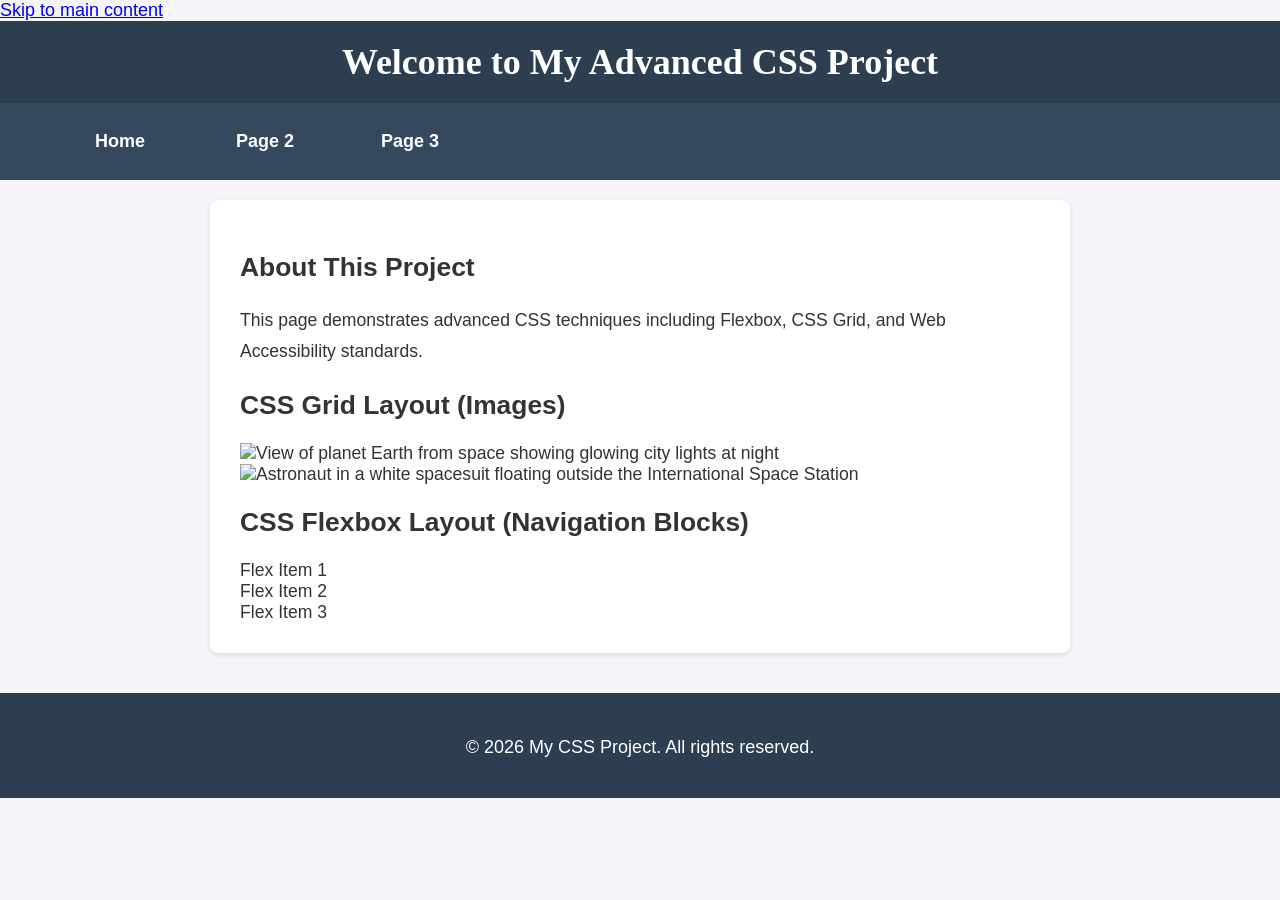
==== index.html @ 4c7d56c3 "Update index.html" ====
<!DOCTYPE html>
<html lang="en">
<head>
    <meta charset="UTF-8">
    <meta name="viewport" content="width=device-width, initial-scale=1.0">
    <title>Advanced CSS Project</title>
    <!-- Liên kết với file CSS -->
    <link rel="stylesheet" href="style.css">
</head>
<body>

    <!-- Yêu cầu 2: Thêm liên kết "Chuyển đến Nội dung chính" (Skip to main content) -->
    <a href="#main-content" class="skip-link">Skip to main content</a>

    <header>
        <h1>Welcome to My Advanced CSS Project</h1>
        
        <!-- Yêu cầu 4: Thẻ nav sẽ được style thành inline-block rộng 80% trong CSS -->
        <nav>
            <ul>
                <li><a href="#">Home</a></li>
                <li><a href="#">Page 2</a></li>
                <li><a href="#">Page 3</a></li>
            </ul>
        </nav>
    </header>

    <!-- Yêu cầu 2: Thêm id="main-content" vào thẻ main -->
    <main id="main-content">
        <h2>About This Project</h2>
        <p>This page demonstrates advanced CSS techniques including Flexbox, CSS Grid, and Web Accessibility standards.</p>

        <!-- Yêu cầu 6 & 7 & 8: Lớp lưới (Grid) -->
        <h2>CSS Grid Layout (Images)</h2>
        <div class="grid">
            <img src="https://images.unsplash.com/photo-1451187580459-43490279c0fa?w=400" alt="View of planet Earth from space showing glowing city lights at night">
            <img src="https://images.unsplash.com/photo-1614728263952-84ea256f9679?w=400" alt="Astronaut in a white spacesuit floating outside the International Space Station">
        </div>

        <!-- Yêu cầu 9: Lớp Flexbox -->
        <h2>CSS Flexbox Layout (Navigation Blocks)</h2>
        <div class="flex">
            <div class="flex-item">Flex Item 1</div>
            <div class="flex-item">Flex Item 2</div>
            <div class="flex-item">Flex Item 3</div>
        </div>
    </main>

    <footer>
        <p>&copy; 2026 My CSS Project. All rights reserved.</p>
    </footer>

</body>
</html>
---- style.css ----
/* Bước 3: Tạo kiểu cho thẻ body */
body {
    font-family: 'Segoe UI', Tahoma, Geneva, Verdana, sans-serif;
    font-size: 18px;
    background-color: #f4f4f9;
    color: #333333;
    margin: 0;
    padding: 0;
}

/* Bước 9: Tạo kiểu cho thẻ h1 */
h1 {
    text-align: center;
    font-family: 'Georgia', serif;
    color: #ffffff;
    padding: 20px 0;
    margin: 0;
}

/* Bước 4: Tạo kiểu cho thẻ header */
header {
    background-color: #2c3e50;
}

/* Bước 5: Tạo kiểu cho thẻ nav */
nav {
    background-color: #34495e;
    padding: 10px;
}

/* Bước 8: Tạo kiểu cho thẻ li */
li {
    display: inline-block;
    width: 120px;
    text-align: center;
    margin: 0 10px;
}

/* Định dạng link trong nav */
nav a {
    color: #ffffff;
    text-decoration: none;
    font-weight: bold;
}

nav a:hover {
    text-decoration: underline;
}

/* Bước 6: Tạo kiểu cho thẻ main */
main {
    background-color: #ffffff;
    font-size: 1.1rem;
    padding: 30px;
    max-width: 800px;
    margin: 20px auto;
    border-radius: 8px;
    box-shadow: 0 2px 5px rgba(0,0,0,0.1);
}

/* Bước 10: Tạo kiểu cho thẻ p */
p {
    line-height: 1.8;
    margin-bottom: 15px;
}

/* Bước 7: Tạo kiểu cho thẻ footer */
footer {
    background-color: #2c3e50;
    color: #ffffff;
    text-align: center;
    padding: 20px;
    margin-top: 40px;
}
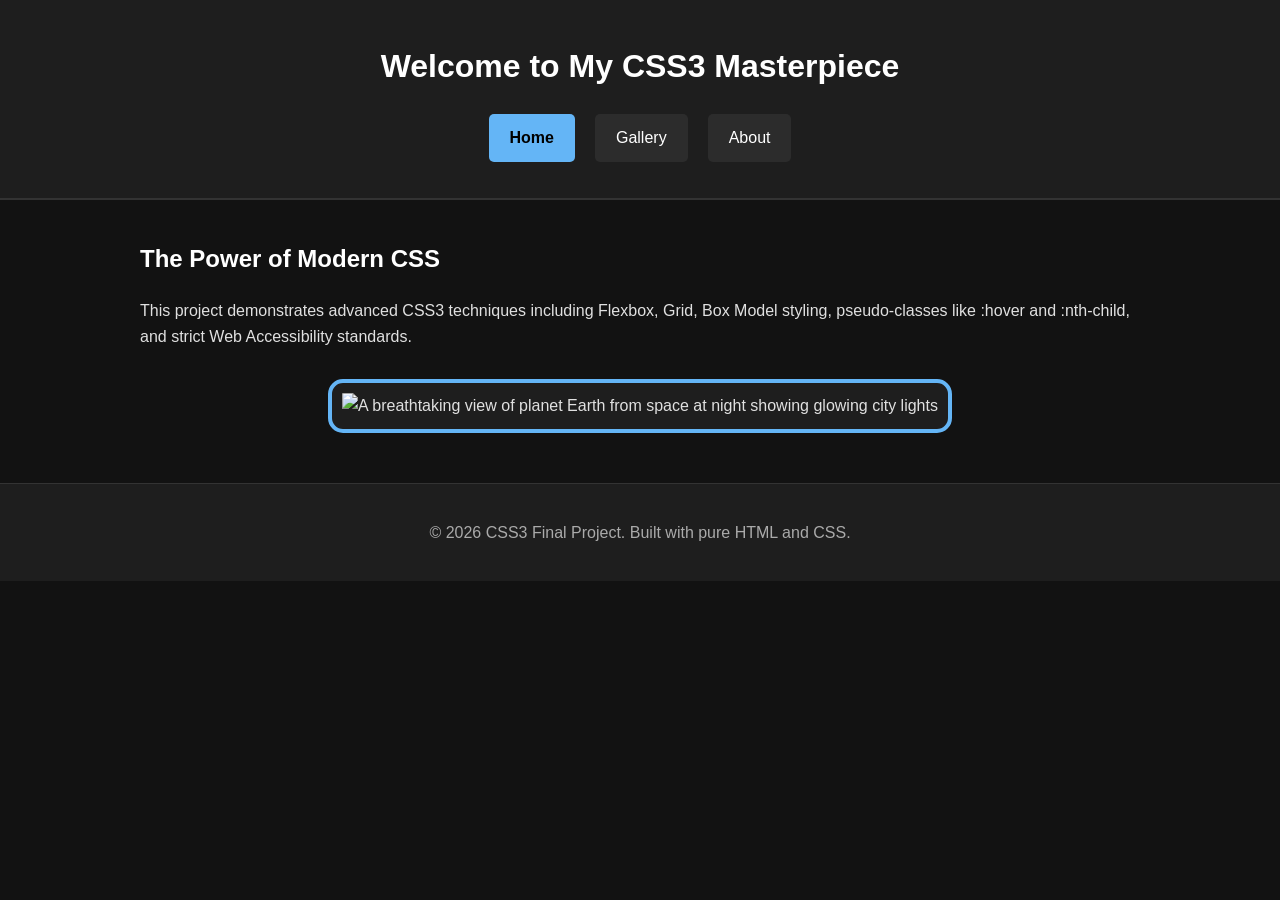
==== commit 48fcdc6d: "Update index.html" ====
--- a/index.html
+++ b/index.html
@@ -3,52 +3,37 @@
 <head>
     <meta charset="UTF-8">
     <meta name="viewport" content="width=device-width, initial-scale=1.0">
-    <title>Advanced CSS Project</title>
-    <!-- Liên kết với file CSS -->
+    <title>Home - CSS3 Final Project</title>
     <link rel="stylesheet" href="style.css">
 </head>
 <body>
-
-    <!-- Yêu cầu 2: Thêm liên kết "Chuyển đến Nội dung chính" (Skip to main content) -->
+    <!-- Yêu cầu 1 & 3: Skip link chỉ hiện khi focus -->
     <a href="#main-content" class="skip-link">Skip to main content</a>
 
     <header>
-        <h1>Welcome to My Advanced CSS Project</h1>
-        
-        <!-- Yêu cầu 4: Thẻ nav sẽ được style thành inline-block rộng 80% trong CSS -->
+        <h1>Welcome to My CSS3 Masterpiece</h1>
+        <!-- Yêu cầu 4 & 7: Navigation sử dụng Flexbox và có hover -->
         <nav>
-            <ul>
-                <li><a href="#">Home</a></li>
-                <li><a href="#">Page 2</a></li>
-                <li><a href="#">Page 3</a></li>
+            <ul class="flex-nav">
+                <li><a href="index.html" class="active">Home</a></li>
+                <li><a href="gallery.html">Gallery</a></li>
+                <li><a href="about.html">About</a></li>
             </ul>
         </nav>
     </header>
 
-    <!-- Yêu cầu 2: Thêm id="main-content" vào thẻ main -->
     <main id="main-content">
-        <h2>About This Project</h2>
-        <p>This page demonstrates advanced CSS techniques including Flexbox, CSS Grid, and Web Accessibility standards.</p>
-
-        <!-- Yêu cầu 6 & 7 & 8: Lớp lưới (Grid) -->
-        <h2>CSS Grid Layout (Images)</h2>
-        <div class="grid">
-            <img src="https://images.unsplash.com/photo-1451187580459-43490279c0fa?w=400" alt="View of planet Earth from space showing glowing city lights at night">
-            <img src="https://images.unsplash.com/photo-1614728263952-84ea256f9679?w=400" alt="Astronaut in a white spacesuit floating outside the International Space Station">
-        </div>
-
-        <!-- Yêu cầu 9: Lớp Flexbox -->
-        <h2>CSS Flexbox Layout (Navigation Blocks)</h2>
-        <div class="flex">
-            <div class="flex-item">Flex Item 1</div>
-            <div class="flex-item">Flex Item 2</div>
-            <div class="flex-item">Flex Item 3</div>
+        <h2>The Power of Modern CSS</h2>
+        <p>This project demonstrates advanced CSS3 techniques including Flexbox, Grid, Box Model styling, pseudo-classes like :hover and :nth-child, and strict Web Accessibility standards.</p>
+        
+        <!-- Yêu cầu 1: Ít nhất 1 hình ảnh ở trang này -->
+        <div class="hero-image-container">
+            <img src="https://images.unsplash.com/photo-1451187580459-43490279c0fa?w=800" alt="A breathtaking view of planet Earth from space at night showing glowing city lights">
         </div>
     </main>
 
     <footer>
-        <p>&copy; 2026 My CSS Project. All rights reserved.</p>
+        <p>&copy; 2026 CSS3 Final Project. Built with pure HTML and CSS.</p>
     </footer>
-
 </body>
 </html>
--- a/style.css
+++ b/style.css
@@ -1,74 +1,177 @@
-/* Bước 3: Tạo kiểu cho thẻ body */
+/* --- CẤU TRÚC CHUNG & MÀU SẮC AN TOÀN (WAVE PASS) --- */
 body {
     font-family: 'Segoe UI', Tahoma, Geneva, Verdana, sans-serif;
-    font-size: 18px;
-    background-color: #f4f4f9;
-    color: #333333;
+    background-color: #121212; /* Nền tối */
+    color: #e0e0e0; /* Chữ sáng - Tương phản cực tốt */
     margin: 0;
+    padding: 0;
+    line-height: 1.6;
+}
+
+h1, h2, h3 {
+    color: #ffffff;
+}
+
+a {
+    color: #64b5f6; /* Xanh dương sáng nổi bật trên nền tối */
+    text-decoration: none;
+}
+
+a:hover {
+    text-decoration: underline;
+}
+
+/* --- YÊU CẦU 3: SKIP LINK (POSITION & FOCUS) --- */
+.skip-link {
+    position: absolute; /* Định vị tuyệt đối */
+    top: -100px; /* Giấu lên khỏi màn hình */
+    left: 10px;
+    background-color: #ffffff;
+    color: #000000;
+    padding: 10px 15px;
+    z-index: 1000;
+    font-weight: bold;
+    border-radius: 0 0 5px 5px;
+    transition: top 0.3s ease-in-out;
+}
+
+/* Chỉ hiển thị khi được tập trung (bấm phím Tab) */
+.skip-link:focus {
+    top: 0; 
+    outline: 3px solid #64b5f6;
+}
+
+/* --- HEADER & YÊU CẦU 4, 7, 8: FLEXBOX NAVIGATION & HOVER --- */
+header {
+    background-color: #1e1e1e;
+    padding: 20px;
+    border-bottom: 2px solid #333;
+    text-align: center;
+}
+
+.flex-nav {
+    display: flex; /* Kích hoạt Flexbox */
+    justify-content: center; /* Căn giữa menu */
+    gap: 20px; /* Khoảng cách giữa các mục */
+    list-style: none;
+    padding: 0;
+    margin-top: 15px;
+}
+
+.flex-nav li a {
+    display: block;
+    padding: 10px 20px;
+    background-color: #2c2c2c;
+    color: #ffffff;
+    border-radius: 5px;
+    transition: all 0.3s ease; /* Hiệu ứng chuyển đổi mượt mà */
+    border: 1px solid transparent;
+}
+
+/* Yêu cầu 8: Hiệu ứng Hover thú vị */
+.flex-nav li a:hover {
+    background-color: #64b5f6;
+    color: #000000;
+    transform: translateY(-3px); /* Bay lên nhẹ khi di chuột */
+    box-shadow: 0 4px 8px rgba(0,0,0,0.3);
+}
+
+.flex-nav li a.active {
+    background-color: #64b5f6;
+    color: #000000;
+    font-weight: bold;
+}
+
+/* --- MAIN CONTENT --- */
+main {
+    max-width: 1000px;
+    margin: 40px auto;
+    padding: 0 20px;
+}
+
+/* --- YÊU CẦU 5: BOX MODEL CHO ẢNH (Viền, Đệm, Bán kính viền) --- */
+.hero-image-container {
+    text-align: center;
+    margin: 30px 0;
+}
+
+.hero-image-container img {
+    max-width: 100%;
+    height: auto;
+    border: 4px solid #64b5f6; /* Đường viền */
+    padding: 10px; /* Đệm */
+    border-radius: 15px; /* Bán kính viền bo tròn */
+    background-color: #1e1e1e;
+}
+
+/* --- YÊU CẦU 6 & 9: CSS GRID & NTH-CHILD --- */
+.grid-gallery {
+    display: grid;
+    grid-template-columns: repeat(auto-fit, minmax(250px, 1fr)); /* Grid tự động responsive */
+    gap: 25px;
+    margin-top: 30px;
+}
+
+.grid-item {
+    background-color: #1e1e1e;
+    border-radius: 10px;
+    overflow: hidden;
+    transition: transform 0.3s ease;
+}
+
+/* Yêu cầu 5: Box model cho ảnh trong grid */
+.grid-item img {
+    width: 100%;
+    height: 200px;
+    object-fit: cover;
+    display: block;
+    border-bottom: 5px solid #444; /* Viền dưới mặc định */
     padding: 0;
 }
 
-/* Bước 9: Tạo kiểu cho thẻ h1 */
-h1 {
-    text-align: center;
-    font-family: 'Georgia', serif;
-    color: #ffffff;
-    padding: 20px 0;
-    margin: 0;
+/* Yêu cầu 8: Hover cho ảnh trong grid */
+.grid-item:hover {
+    transform: scale(1.03); /* Phóng to nhẹ khi di chuột vào */
+    box-shadow: 0 10px 20px rgba(0,0,0,0.5);
 }
 
-/* Bước 4: Tạo kiểu cho thẻ header */
-header {
-    background-color: #2c3e50;
+/* Yêu cầu 9: Bộ chọn nth-child để đổi màu viền xen kẽ */
+.grid-item:nth-child(odd) img {
+    border-bottom-color: #ff7043; /* Màu cam cho ảnh thứ 1, 3, 5 */
 }
 
-/* Bước 5: Tạo kiểu cho thẻ nav */
-nav {
-    background-color: #34495e;
-    padding: 10px;
+.grid-item:nth-child(even) img {
+    border-bottom-color: #66bb6a; /* Màu xanh lá cho ảnh thứ 2, 4 */
 }
 
-/* Bước 8: Tạo kiểu cho thẻ li */
-li {
-    display: inline-block;
-    width: 120px;
-    text-align: center;
-    margin: 0 10px;
+/* --- YÊU CẦU 4 & 5: BOX MODEL CHO CONTAINERS (Trang About) --- */
+.info-box {
+    background-color: #1e1e1e;
+    padding: 25px; /* Đệm */
+    margin-bottom: 25px; /* Lề */
+    border: 1px solid #333; /* Viền */
+    border-left: 6px solid #64b5f6; /* Viền trái dày tạo điểm nhấn */
+    border-radius: 8px; /* Bo góc */
 }
 
-/* Định dạng link trong nav */
-nav a {
-    color: #ffffff;
-    text-decoration: none;
-    font-weight: bold;
+.highlight-box {
+    border-left-color: #ff7043;
 }
 
-nav a:hover {
-    text-decoration: underline;
+.highlight-box ul {
+    padding-left: 20px;
 }
 
-/* Bước 6: Tạo kiểu cho thẻ main */
-main {
-    background-color: #ffffff;
-    font-size: 1.1rem;
-    padding: 30px;
-    max-width: 800px;
-    margin: 20px auto;
-    border-radius: 8px;
-    box-shadow: 0 2px 5px rgba(0,0,0,0.1);
+.highlight-box li {
+    margin-bottom: 10px;
 }
 
-/* Bước 10: Tạo kiểu cho thẻ p */
-p {
-    line-height: 1.8;
-    margin-bottom: 15px;
-}
-
-/* Bước 7: Tạo kiểu cho thẻ footer */
+/* --- FOOTER --- */
 footer {
-    background-color: #2c3e50;
-    color: #ffffff;
     text-align: center;
     padding: 20px;
-    margin-top: 40px;
+    background-color: #1e1e1e;
+    margin-top: 50px;
+    border-top: 1px solid #333;
+    color: #aaaaaa;
 }
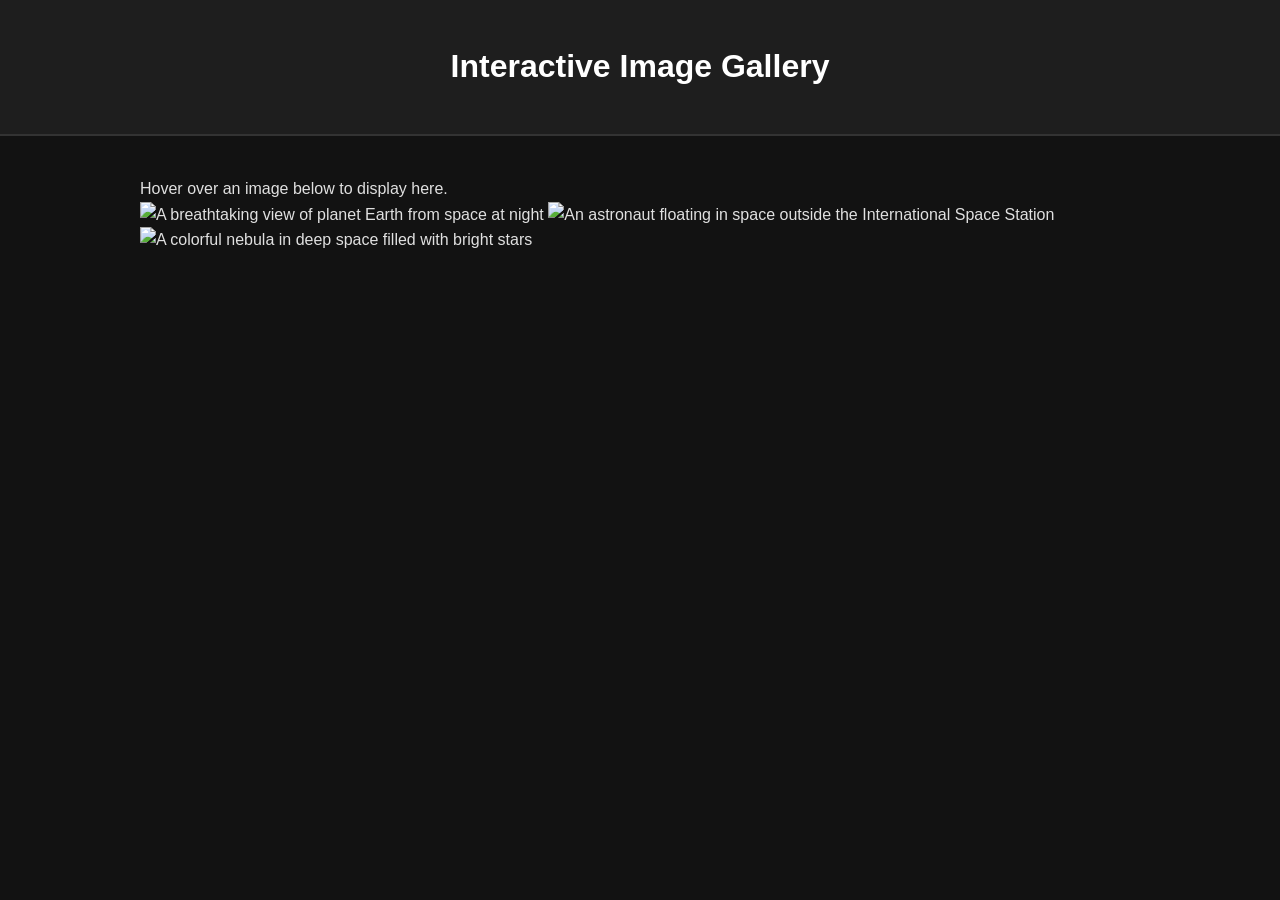
==== commit 7575bb47: "Update index.html" ====
--- a/index.html
+++ b/index.html
@@ -3,37 +3,41 @@
 <head>
     <meta charset="UTF-8">
     <meta name="viewport" content="width=device-width, initial-scale=1.0">
-    <title>Home - CSS3 Final Project</title>
+    <title>Interactive JavaScript Gallery</title>
     <link rel="stylesheet" href="style.css">
 </head>
 <body>
-    <!-- Yêu cầu 1 & 3: Skip link chỉ hiện khi focus -->
-    <a href="#main-content" class="skip-link">Skip to main content</a>
 
     <header>
-        <h1>Welcome to My CSS3 Masterpiece</h1>
-        <!-- Yêu cầu 4 & 7: Navigation sử dụng Flexbox và có hover -->
-        <nav>
-            <ul class="flex-nav">
-                <li><a href="index.html" class="active">Home</a></li>
-                <li><a href="gallery.html">Gallery</a></li>
-                <li><a href="about.html">About</a></li>
-            </ul>
-        </nav>
+        <h1>Interactive Image Gallery</h1>
     </header>
 
-    <main id="main-content">
-        <h2>The Power of Modern CSS</h2>
-        <p>This project demonstrates advanced CSS3 techniques including Flexbox, Grid, Box Model styling, pseudo-classes like :hover and :nth-child, and strict Web Accessibility standards.</p>
-        
-        <!-- Yêu cầu 1: Ít nhất 1 hình ảnh ở trang này -->
-        <div class="hero-image-container">
-            <img src="https://images.unsplash.com/photo-1451187580459-43490279c0fa?w=800" alt="A breathtaking view of planet Earth from space at night showing glowing city lights">
+    <main>
+        <!-- Khu vực ảnh lớn xem trước (Preview) -->
+        <div id="image-container">
+            <!-- Yêu cầu 3e & 4a: Thay đổi hình nền (background-image) của div này -->
+            <div id="preview-pic"></div>
+            <!-- Yêu cầu 3c & 4b: Thay đổi văn bản của div này -->
+            <div id="image-text">Hover over an image below to display here.</div>
+        </div>
+
+        <!-- Danh sách các ảnh nhỏ bên dưới -->
+        <div class="thumbnail-container">
+            <img src="https://images.unsplash.com/photo-1451187580459-43490279c0fa?w=800" 
+                 alt="A breathtaking view of planet Earth from space at night" 
+                 class="thumbnail">
+                 
+            <img src="https://images.unsplash.com/photo-1614728263952-84ea256f9679?w=800" 
+                 alt="An astronaut floating in space outside the International Space Station" 
+                 class="thumbnail">
+                 
+            <img src="https://images.unsplash.com/photo-1462331940025-496dfbfc7564?w=800" 
+                 alt="A colorful nebula in deep space filled with bright stars" 
+                 class="thumbnail">
         </div>
     </main>
 
-    <footer>
-        <p>&copy; 2026 CSS3 Final Project. Built with pure HTML and CSS.</p>
-    </footer>
+    <!-- Liên kết tới file JavaScript -->
+    <script src="script.js"></script>
 </body>
 </html>
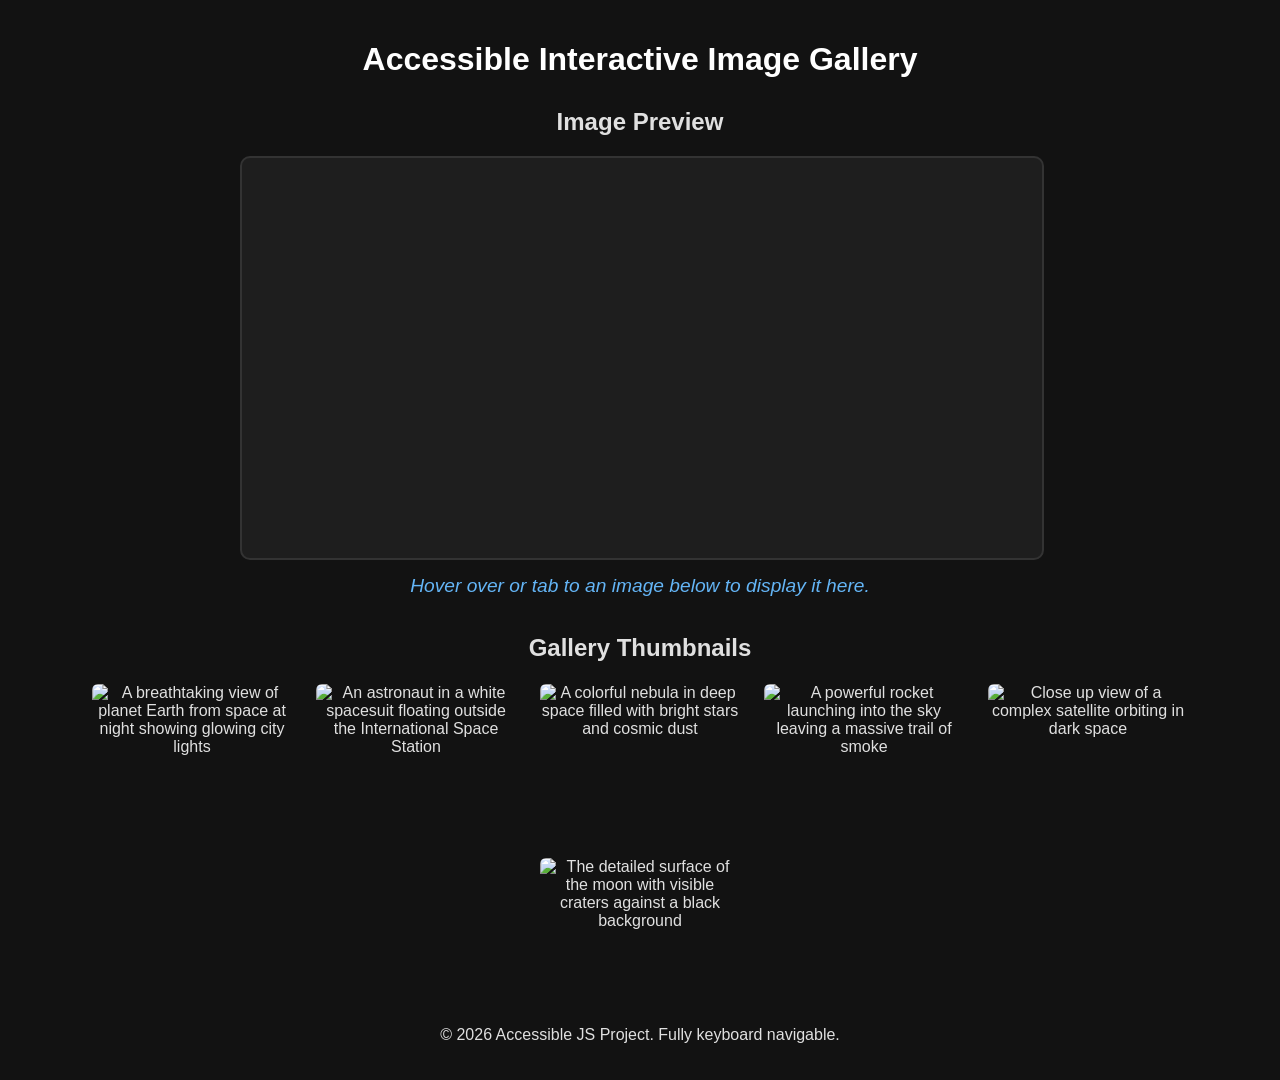
==== commit 236fe9ff: "Update index.html" ====
--- a/index.html
+++ b/index.html
@@ -3,39 +3,55 @@
 <head>
     <meta charset="UTF-8">
     <meta name="viewport" content="width=device-width, initial-scale=1.0">
-    <title>Interactive JavaScript Gallery</title>
+    <title>Accessible Interactive Gallery</title>
     <link rel="stylesheet" href="style.css">
 </head>
 <body>
 
     <header>
-        <h1>Interactive Image Gallery</h1>
+        <h1>Accessible Interactive Image Gallery</h1>
     </header>
 
     <main>
+        <h2>Image Preview</h2>
         <!-- Khu vực ảnh lớn xem trước (Preview) -->
         <div id="image-container">
-            <!-- Yêu cầu 3e & 4a: Thay đổi hình nền (background-image) của div này -->
-            <div id="preview-pic"></div>
-            <!-- Yêu cầu 3c & 4b: Thay đổi văn bản của div này -->
-            <div id="image-text">Hover over an image below to display here.</div>
+            <div id="preview-pic" role="img" aria-label="Image preview area"></div>
+            <p id="image-text">Hover over or tab to an image below to display it here.</p>
         </div>
 
-        <!-- Danh sách các ảnh nhỏ bên dưới -->
+        <h2>Gallery Thumbnails</h2>
+        <!-- Bước 2: Sử dụng 6 hình ảnh với văn bản thay thế (alt) -->
         <div class="thumbnail-container">
             <img src="https://images.unsplash.com/photo-1451187580459-43490279c0fa?w=800" 
-                 alt="A breathtaking view of planet Earth from space at night" 
+                 alt="A breathtaking view of planet Earth from space at night showing glowing city lights" 
                  class="thumbnail">
                  
             <img src="https://images.unsplash.com/photo-1614728263952-84ea256f9679?w=800" 
-                 alt="An astronaut floating in space outside the International Space Station" 
+                 alt="An astronaut in a white spacesuit floating outside the International Space Station" 
                  class="thumbnail">
                  
             <img src="https://images.unsplash.com/photo-1462331940025-496dfbfc7564?w=800" 
-                 alt="A colorful nebula in deep space filled with bright stars" 
+                 alt="A colorful nebula in deep space filled with bright stars and cosmic dust" 
+                 class="thumbnail">
+
+            <img src="https://images.unsplash.com/photo-1446776811953-b23d57bd21aa?w=800" 
+                 alt="A powerful rocket launching into the sky leaving a massive trail of smoke" 
+                 class="thumbnail">
+
+            <img src="https://images.unsplash.com/photo-1454789548928-9efd52dc4031?w=800" 
+                 alt="Close up view of a complex satellite orbiting in dark space" 
+                 class="thumbnail">
+
+            <img src="https://images.unsplash.com/photo-1516849841032-87cbac4d88f7?w=800" 
+                 alt="The detailed surface of the moon with visible craters against a black background" 
                  class="thumbnail">
         </div>
     </main>
+
+    <footer>
+        <p>&copy; 2026 Accessible JS Project. Fully keyboard navigable.</p>
+    </footer>
 
     <!-- Liên kết tới file JavaScript -->
     <script src="script.js"></script>
--- a/style.css
+++ b/style.css
@@ -1,177 +1,64 @@
-/* --- CẤU TRÚC CHUNG & MÀU SẮC AN TOÀN (WAVE PASS) --- */
 body {
     font-family: 'Segoe UI', Tahoma, Geneva, Verdana, sans-serif;
-    background-color: #121212; /* Nền tối */
-    color: #e0e0e0; /* Chữ sáng - Tương phản cực tốt */
+    background-color: #121212;
+    color: #e0e0e0;
+    text-align: center;
     margin: 0;
-    padding: 0;
-    line-height: 1.6;
+    padding: 20px;
 }
 
-h1, h2, h3 {
+h1 {
     color: #ffffff;
+    margin-bottom: 30px;
 }
 
-a {
-    color: #64b5f6; /* Xanh dương sáng nổi bật trên nền tối */
-    text-decoration: none;
+#image-container {
+    max-width: 800px;
+    margin: 0 auto 30px auto;
 }
 
-a:hover {
-    text-decoration: underline;
+/* Khu vực hiển thị ảnh lớn */
+#preview-pic {
+    width: 100%;
+    height: 400px;
+    background-color: #1e1e1e;
+    background-size: cover;
+    background-position: center;
+    border-radius: 10px;
+    border: 2px solid #333;
+    /* Yêu cầu 4a: Giá trị ban đầu của hình nền là url("") - tức là không có ảnh */
+    background-image: url(""); 
+    transition: background-image 0.3s ease-in-out;
 }
 
-/* --- YÊU CẦU 3: SKIP LINK (POSITION & FOCUS) --- */
-.skip-link {
-    position: absolute; /* Định vị tuyệt đối */
-    top: -100px; /* Giấu lên khỏi màn hình */
-    left: 10px;
-    background-color: #ffffff;
-    color: #000000;
-    padding: 10px 15px;
-    z-index: 1000;
-    font-weight: bold;
-    border-radius: 0 0 5px 5px;
-    transition: top 0.3s ease-in-out;
+/* Khu vực hiển thị chữ mô tả */
+#image-text {
+    margin-top: 15px;
+    font-size: 1.2rem;
+    font-style: italic;
+    color: #64b5f6;
+    min-height: 1.5em;
 }
 
-/* Chỉ hiển thị khi được tập trung (bấm phím Tab) */
-.skip-link:focus {
-    top: 0; 
-    outline: 3px solid #64b5f6;
+.thumbnail-container {
+    display: flex;
+    justify-content: center;
+    gap: 20px;
+    flex-wrap: wrap;
 }
 
-/* --- HEADER & YÊU CẦU 4, 7, 8: FLEXBOX NAVIGATION & HOVER --- */
-header {
-    background-color: #1e1e1e;
-    padding: 20px;
-    border-bottom: 2px solid #333;
-    text-align: center;
+/* Các ảnh nhỏ bên dưới */
+.thumbnail {
+    width: 200px;
+    height: 150px;
+    object-fit: cover;
+    border-radius: 8px;
+    cursor: pointer;
+    border: 2px solid transparent;
+    transition: transform 0.2s, border-color 0.2s;
 }
 
-.flex-nav {
-    display: flex; /* Kích hoạt Flexbox */
-    justify-content: center; /* Căn giữa menu */
-    gap: 20px; /* Khoảng cách giữa các mục */
-    list-style: none;
-    padding: 0;
-    margin-top: 15px;
+.thumbnail:hover {
+    transform: scale(1.05);
+    border-color: #64b5f6;
 }
-
-.flex-nav li a {
-    display: block;
-    padding: 10px 20px;
-    background-color: #2c2c2c;
-    color: #ffffff;
-    border-radius: 5px;
-    transition: all 0.3s ease; /* Hiệu ứng chuyển đổi mượt mà */
-    border: 1px solid transparent;
-}
-
-/* Yêu cầu 8: Hiệu ứng Hover thú vị */
-.flex-nav li a:hover {
-    background-color: #64b5f6;
-    color: #000000;
-    transform: translateY(-3px); /* Bay lên nhẹ khi di chuột */
-    box-shadow: 0 4px 8px rgba(0,0,0,0.3);
-}
-
-.flex-nav li a.active {
-    background-color: #64b5f6;
-    color: #000000;
-    font-weight: bold;
-}
-
-/* --- MAIN CONTENT --- */
-main {
-    max-width: 1000px;
-    margin: 40px auto;
-    padding: 0 20px;
-}
-
-/* --- YÊU CẦU 5: BOX MODEL CHO ẢNH (Viền, Đệm, Bán kính viền) --- */
-.hero-image-container {
-    text-align: center;
-    margin: 30px 0;
-}
-
-.hero-image-container img {
-    max-width: 100%;
-    height: auto;
-    border: 4px solid #64b5f6; /* Đường viền */
-    padding: 10px; /* Đệm */
-    border-radius: 15px; /* Bán kính viền bo tròn */
-    background-color: #1e1e1e;
-}
-
-/* --- YÊU CẦU 6 & 9: CSS GRID & NTH-CHILD --- */
-.grid-gallery {
-    display: grid;
-    grid-template-columns: repeat(auto-fit, minmax(250px, 1fr)); /* Grid tự động responsive */
-    gap: 25px;
-    margin-top: 30px;
-}
-
-.grid-item {
-    background-color: #1e1e1e;
-    border-radius: 10px;
-    overflow: hidden;
-    transition: transform 0.3s ease;
-}
-
-/* Yêu cầu 5: Box model cho ảnh trong grid */
-.grid-item img {
-    width: 100%;
-    height: 200px;
-    object-fit: cover;
-    display: block;
-    border-bottom: 5px solid #444; /* Viền dưới mặc định */
-    padding: 0;
-}
-
-/* Yêu cầu 8: Hover cho ảnh trong grid */
-.grid-item:hover {
-    transform: scale(1.03); /* Phóng to nhẹ khi di chuột vào */
-    box-shadow: 0 10px 20px rgba(0,0,0,0.5);
-}
-
-/* Yêu cầu 9: Bộ chọn nth-child để đổi màu viền xen kẽ */
-.grid-item:nth-child(odd) img {
-    border-bottom-color: #ff7043; /* Màu cam cho ảnh thứ 1, 3, 5 */
-}
-
-.grid-item:nth-child(even) img {
-    border-bottom-color: #66bb6a; /* Màu xanh lá cho ảnh thứ 2, 4 */
-}
-
-/* --- YÊU CẦU 4 & 5: BOX MODEL CHO CONTAINERS (Trang About) --- */
-.info-box {
-    background-color: #1e1e1e;
-    padding: 25px; /* Đệm */
-    margin-bottom: 25px; /* Lề */
-    border: 1px solid #333; /* Viền */
-    border-left: 6px solid #64b5f6; /* Viền trái dày tạo điểm nhấn */
-    border-radius: 8px; /* Bo góc */
-}
-
-.highlight-box {
-    border-left-color: #ff7043;
-}
-
-.highlight-box ul {
-    padding-left: 20px;
-}
-
-.highlight-box li {
-    margin-bottom: 10px;
-}
-
-/* --- FOOTER --- */
-footer {
-    text-align: center;
-    padding: 20px;
-    background-color: #1e1e1e;
-    margin-top: 50px;
-    border-top: 1px solid #333;
-    color: #aaaaaa;
-}
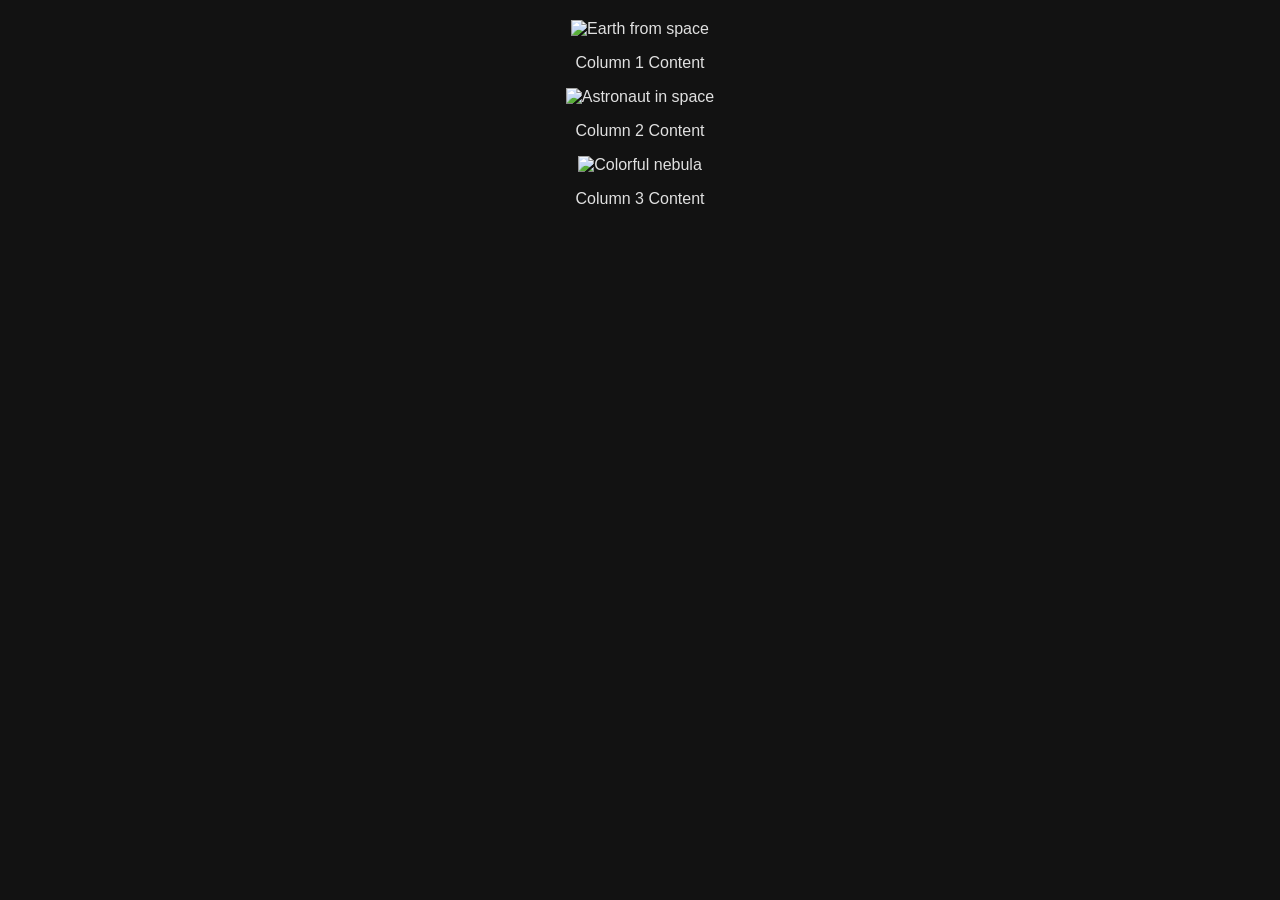
==== commit ea04159f: "Update index.html" ====
--- a/index.html
+++ b/index.html
@@ -3,57 +3,23 @@
 <head>
     <meta charset="UTF-8">
     <meta name="viewport" content="width=device-width, initial-scale=1.0">
-    <title>Accessible Interactive Gallery</title>
+    <title>Responsive Layout</title>
     <link rel="stylesheet" href="style.css">
 </head>
 <body>
-
-    <header>
-        <h1>Accessible Interactive Image Gallery</h1>
-    </header>
-
-    <main>
-        <h2>Image Preview</h2>
-        <!-- Khu vực ảnh lớn xem trước (Preview) -->
-        <div id="image-container">
-            <div id="preview-pic" role="img" aria-label="Image preview area"></div>
-            <p id="image-text">Hover over or tab to an image below to display it here.</p>
+    <div class="container">
+        <div class="column">
+            <img src="https://images.unsplash.com/photo-1451187580459-43490279c0fa?w=400" alt="Earth from space">
+            <p>Column 1 Content</p>
         </div>
-
-        <h2>Gallery Thumbnails</h2>
-        <!-- Bước 2: Sử dụng 6 hình ảnh với văn bản thay thế (alt) -->
-        <div class="thumbnail-container">
-            <img src="https://images.unsplash.com/photo-1451187580459-43490279c0fa?w=800" 
-                 alt="A breathtaking view of planet Earth from space at night showing glowing city lights" 
-                 class="thumbnail">
-                 
-            <img src="https://images.unsplash.com/photo-1614728263952-84ea256f9679?w=800" 
-                 alt="An astronaut in a white spacesuit floating outside the International Space Station" 
-                 class="thumbnail">
-                 
-            <img src="https://images.unsplash.com/photo-1462331940025-496dfbfc7564?w=800" 
-                 alt="A colorful nebula in deep space filled with bright stars and cosmic dust" 
-                 class="thumbnail">
-
-            <img src="https://images.unsplash.com/photo-1446776811953-b23d57bd21aa?w=800" 
-                 alt="A powerful rocket launching into the sky leaving a massive trail of smoke" 
-                 class="thumbnail">
-
-            <img src="https://images.unsplash.com/photo-1454789548928-9efd52dc4031?w=800" 
-                 alt="Close up view of a complex satellite orbiting in dark space" 
-                 class="thumbnail">
-
-            <img src="https://images.unsplash.com/photo-1516849841032-87cbac4d88f7?w=800" 
-                 alt="The detailed surface of the moon with visible craters against a black background" 
-                 class="thumbnail">
+        <div class="column">
+            <img src="https://images.unsplash.com/photo-1614728263952-84ea256f9679?w=400" alt="Astronaut in space">
+            <p>Column 2 Content</p>
         </div>
-    </main>
-
-    <footer>
-        <p>&copy; 2026 Accessible JS Project. Fully keyboard navigable.</p>
-    </footer>
-
-    <!-- Liên kết tới file JavaScript -->
-    <script src="script.js"></script>
+        <div class="column">
+            <img src="https://images.unsplash.com/photo-1462331940025-496dfbfc7564?w=400" alt="Colorful nebula">
+            <p>Column 3 Content</p>
+        </div>
+    </div>
 </body>
 </html>
--- a/style.css
+++ b/style.css
@@ -1,33 +1,31 @@
 body {
     font-family: 'Segoe UI', Tahoma, Geneva, Verdana, sans-serif;
-    background-color: #121212;
-    color: #e0e0e0;
+    background-color: #121212; /* Nền tối */
+    color: #e0e0e0; /* Chữ sáng - Tương phản chuẩn WCAG AAA */
     text-align: center;
     margin: 0;
     padding: 20px;
 }
 
-h1 {
+h1, h2 {
     color: #ffffff;
-    margin-bottom: 30px;
 }
 
 #image-container {
     max-width: 800px;
-    margin: 0 auto 30px auto;
+    margin: 0 auto 40px auto;
 }
 
 /* Khu vực hiển thị ảnh lớn */
 #preview-pic {
     width: 100%;
-    height: 400px;
+    height: 450px;
     background-color: #1e1e1e;
     background-size: cover;
     background-position: center;
     border-radius: 10px;
-    border: 2px solid #333;
-    /* Yêu cầu 4a: Giá trị ban đầu của hình nền là url("") - tức là không có ảnh */
-    background-image: url(""); 
+    border: 2px solid #444;
+    background-image: url(""); /* Bước 4a từ bài trước: url("") */
     transition: background-image 0.3s ease-in-out;
 }
 
@@ -36,29 +34,34 @@
     margin-top: 15px;
     font-size: 1.2rem;
     font-style: italic;
-    color: #64b5f6;
+    color: #82b1ff; /* Xanh dương sáng nổi bật trên nền tối */
     min-height: 1.5em;
 }
 
 .thumbnail-container {
     display: flex;
     justify-content: center;
-    gap: 20px;
+    gap: 15px;
     flex-wrap: wrap;
+    max-width: 1000px;
+    margin: 0 auto;
 }
 
 /* Các ảnh nhỏ bên dưới */
 .thumbnail {
-    width: 200px;
-    height: 150px;
+    width: 150px;
+    height: 100px;
     object-fit: cover;
     border-radius: 8px;
     cursor: pointer;
-    border: 2px solid transparent;
+    border: 3px solid transparent;
     transition: transform 0.2s, border-color 0.2s;
+    outline: none; /* Ẩn outline mặc định xấu xí của trình duyệt */
 }
 
-.thumbnail:hover {
-    transform: scale(1.05);
-    border-color: #64b5f6;
+/* Hiệu ứng khi di chuột HOẶC khi dùng phím Tab focus vào */
+.thumbnail:hover, .thumbnail:focus {
+    transform: scale(1.08);
+    border-color: #82b1ff; /* Viền xanh sáng báo hiệu đang được chọn */
+    box-shadow: 0 0 15px rgba(130, 177, 255, 0.5);
 }
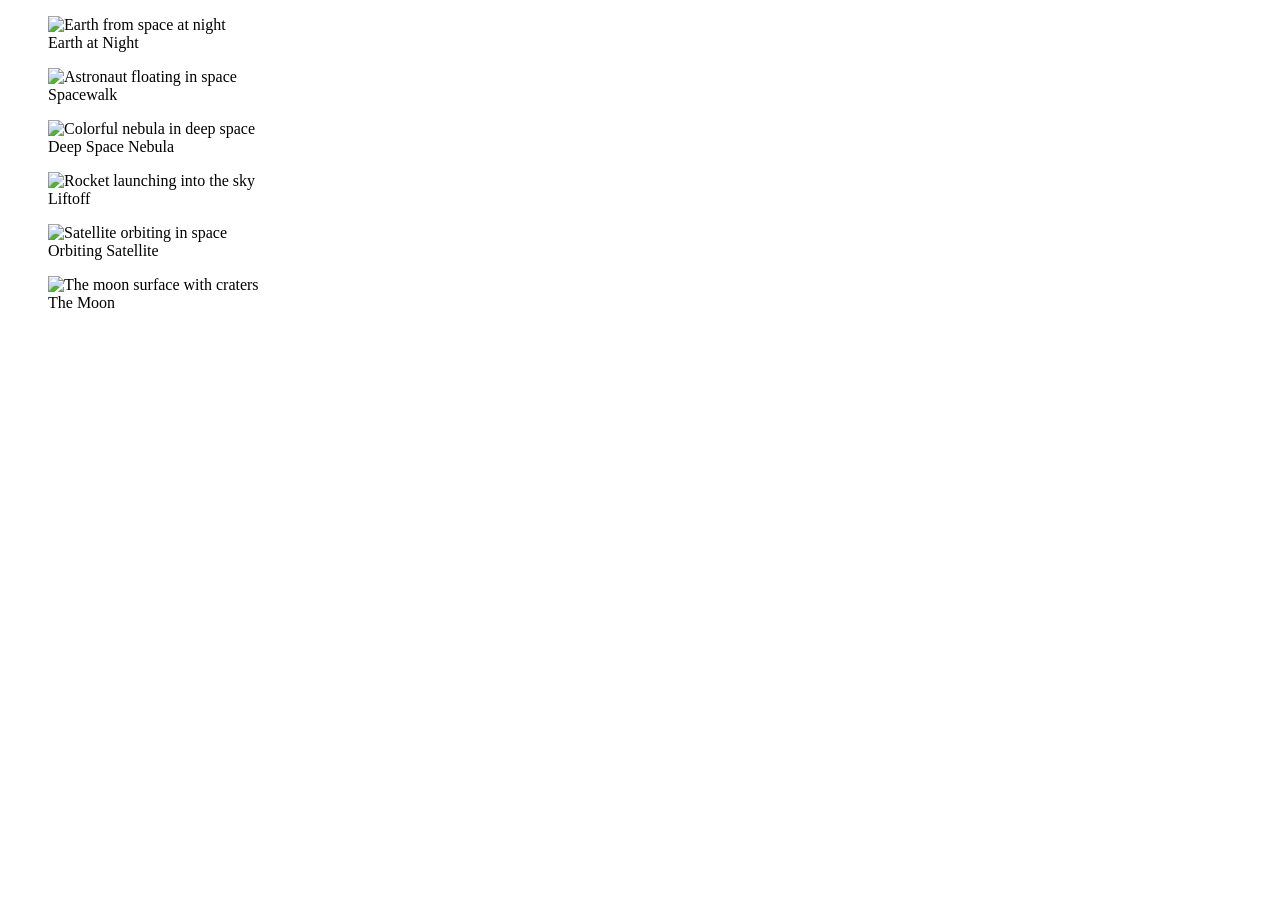
==== commit a2c7a03d: "Update index.html" ====
--- a/index.html
+++ b/index.html
@@ -3,23 +3,37 @@
 <head>
     <meta charset="UTF-8">
     <meta name="viewport" content="width=device-width, initial-scale=1.0">
-    <title>Responsive Layout</title>
+    <title>Advanced Responsive Gallery</title>
     <link rel="stylesheet" href="style.css">
 </head>
 <body>
-    <div class="container">
-        <div class="column">
-            <img src="https://images.unsplash.com/photo-1451187580459-43490279c0fa?w=400" alt="Earth from space">
-            <p>Column 1 Content</p>
-        </div>
-        <div class="column">
-            <img src="https://images.unsplash.com/photo-1614728263952-84ea256f9679?w=400" alt="Astronaut in space">
-            <p>Column 2 Content</p>
-        </div>
-        <div class="column">
-            <img src="https://images.unsplash.com/photo-1462331940025-496dfbfc7564?w=400" alt="Colorful nebula">
-            <p>Column 3 Content</p>
-        </div>
-    </div>
+    <main class="gallery">
+        <!-- Yêu cầu 1 & 2: Ảnh và text thay thế -->
+        <figure class="item">
+            <img src="https://images.unsplash.com/photo-1451187580459-43490279c0fa?w=600" alt="Earth from space at night">
+            <figcaption>Earth at Night</figcaption>
+        </figure>
+        <figure class="item">
+            <img src="https://images.unsplash.com/photo-1614728263952-84ea256f9679?w=600" alt="Astronaut floating in space">
+            <figcaption>Spacewalk</figcaption>
+        </figure>
+        <figure class="item">
+            <img src="https://images.unsplash.com/photo-1462331940025-496dfbfc7564?w=600" alt="Colorful nebula in deep space">
+            <figcaption>Deep Space Nebula</figcaption>
+        </figure>
+        <figure class="item">
+            <img src="https://images.unsplash.com/photo-1446776811953-b23d57bd21aa?w=600" alt="Rocket launching into the sky">
+            <figcaption>Liftoff</figcaption>
+        </figure>
+        <figure class="item">
+            <img src="https://images.unsplash.com/photo-1454789548928-9efd52dc4031?w=600" alt="Satellite orbiting in space">
+            <figcaption>Orbiting Satellite</figcaption>
+        </figure>
+        <!-- Con số cuối cùng (Yêu cầu 5c & 6a) -->
+        <figure class="item last-item">
+            <img src="https://images.unsplash.com/photo-1516849841032-87cbac4d88f7?w=600" alt="The moon surface with craters">
+            <figcaption>The Moon</figcaption>
+        </figure>
+    </main>
 </body>
 </html>
--- a/style.css
+++ b/style.css
@@ -1,67 +1,45 @@
-body {
-    font-family: 'Segoe UI', Tahoma, Geneva, Verdana, sans-serif;
-    background-color: #121212; /* Nền tối */
-    color: #e0e0e0; /* Chữ sáng - Tương phản chuẩn WCAG AAA */
-    text-align: center;
-    margin: 0;
-    padding: 20px;
+/* Mobile view (Default): 1 column, full width */
+.container {
+    display: flex;
+    flex-direction: column;
+    align-items: center;
 }
 
-h1, h2 {
-    color: #ffffff;
+.column {
+    width: 90%;
+    margin-bottom: 20px;
+    text-align: center;
 }
 
-#image-container {
-    max-width: 800px;
-    margin: 0 auto 40px auto;
+.column img {
+    width: 100%;
+    height: auto;
+    border-radius: 8px;
 }
 
-/* Khu vực hiển thị ảnh lớn */
-#preview-pic {
-    width: 100%;
-    height: 450px;
-    background-color: #1e1e1e;
-    background-size: cover;
-    background-position: center;
-    border-radius: 10px;
-    border: 2px solid #444;
-    background-image: url(""); /* Bước 4a từ bài trước: url("") */
-    transition: background-image 0.3s ease-in-out;
+/* --- YÊU CẦU 1: Truy vấn #1 tại 772px (Tablet) --- */
+@media (min-width: 772px) {
+    .container {
+        flex-direction: row; /* Đổi sang nằm ngang */
+        justify-content: space-between;
+        flex-wrap: wrap;
+    }
+
+    .column {
+        width: 45%; /* Divs bằng 45% chiều rộng */
+    }
+
+    .column img {
+        max-height: 30vh; /* Hình ảnh không quá 30% chiều cao chế độ xem (viewport height) */
+        object-fit: cover; /* Giữ tỷ lệ ảnh không bị méo khi ép chiều cao */
+    }
 }
 
-/* Khu vực hiển thị chữ mô tả */
-#image-text {
-    margin-top: 15px;
-    font-size: 1.2rem;
-    font-style: italic;
-    color: #82b1ff; /* Xanh dương sáng nổi bật trên nền tối */
-    min-height: 1.5em;
+/* --- YÊU CẦU 2: Truy vấn #2 tại 998px (Desktop) --- */
+@media (min-width: 998px) {
+    .column {
+        width: 30%; /* Divs bằng 30% chiều rộng */
+    }
+    
+    /* Không cần thay đổi nào khác (theo đúng yêu cầu 2b) */
 }
-
-.thumbnail-container {
-    display: flex;
-    justify-content: center;
-    gap: 15px;
-    flex-wrap: wrap;
-    max-width: 1000px;
-    margin: 0 auto;
-}
-
-/* Các ảnh nhỏ bên dưới */
-.thumbnail {
-    width: 150px;
-    height: 100px;
-    object-fit: cover;
-    border-radius: 8px;
-    cursor: pointer;
-    border: 3px solid transparent;
-    transition: transform 0.2s, border-color 0.2s;
-    outline: none; /* Ẩn outline mặc định xấu xí của trình duyệt */
-}
-
-/* Hiệu ứng khi di chuột HOẶC khi dùng phím Tab focus vào */
-.thumbnail:hover, .thumbnail:focus {
-    transform: scale(1.08);
-    border-color: #82b1ff; /* Viền xanh sáng báo hiệu đang được chọn */
-    box-shadow: 0 0 15px rgba(130, 177, 255, 0.5);
-}
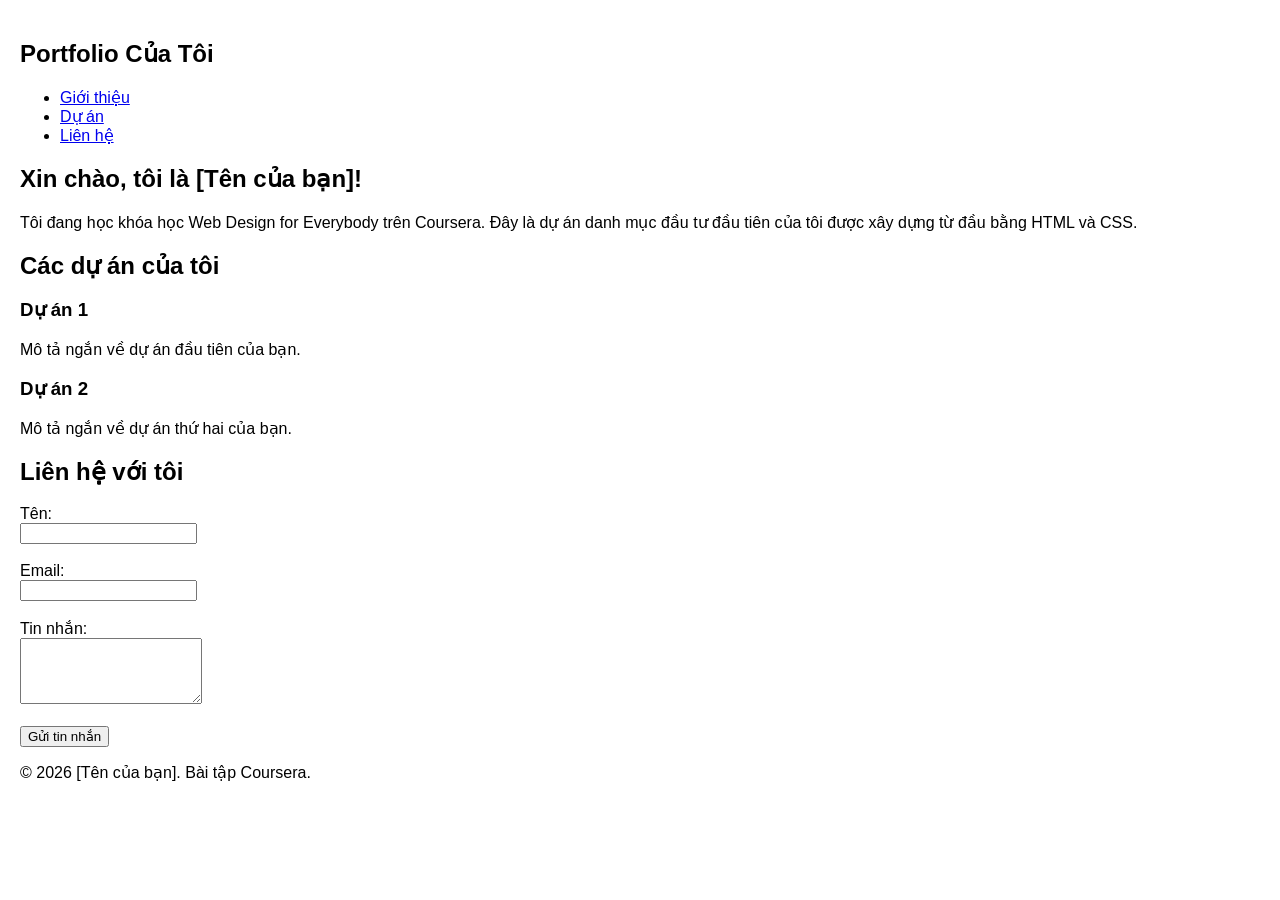
==== commit 87975e1e: "Update index.html" ====
--- a/index.html
+++ b/index.html
@@ -1,39 +1,66 @@
 <!DOCTYPE html>
-<html lang="en">
+<html lang="vi">
 <head>
     <meta charset="UTF-8">
     <meta name="viewport" content="width=device-width, initial-scale=1.0">
-    <title>Advanced Responsive Gallery</title>
+    <title>Danh mục đầu tư của tôi</title>
     <link rel="stylesheet" href="style.css">
 </head>
 <body>
-    <main class="gallery">
-        <!-- Yêu cầu 1 & 2: Ảnh và text thay thế -->
-        <figure class="item">
-            <img src="https://images.unsplash.com/photo-1451187580459-43490279c0fa?w=600" alt="Earth from space at night">
-            <figcaption>Earth at Night</figcaption>
-        </figure>
-        <figure class="item">
-            <img src="https://images.unsplash.com/photo-1614728263952-84ea256f9679?w=600" alt="Astronaut floating in space">
-            <figcaption>Spacewalk</figcaption>
-        </figure>
-        <figure class="item">
-            <img src="https://images.unsplash.com/photo-1462331940025-496dfbfc7564?w=600" alt="Colorful nebula in deep space">
-            <figcaption>Deep Space Nebula</figcaption>
-        </figure>
-        <figure class="item">
-            <img src="https://images.unsplash.com/photo-1446776811953-b23d57bd21aa?w=600" alt="Rocket launching into the sky">
-            <figcaption>Liftoff</figcaption>
-        </figure>
-        <figure class="item">
-            <img src="https://images.unsplash.com/photo-1454789548928-9efd52dc4031?w=600" alt="Satellite orbiting in space">
-            <figcaption>Orbiting Satellite</figcaption>
-        </figure>
-        <!-- Con số cuối cùng (Yêu cầu 5c & 6a) -->
-        <figure class="item last-item">
-            <img src="https://images.unsplash.com/photo-1516849841032-87cbac4d88f7?w=600" alt="The moon surface with craters">
-            <figcaption>The Moon</figcaption>
-        </figure>
+    <!-- Tính năng 1: Menu điều hướng -->
+    <header>
+        <nav>
+            <h1>Portfolio Của Tôi</h1>
+            <ul>
+                <li><a href="#about">Giới thiệu</a></li>
+                <li><a href="#projects">Dự án</a></li>
+                <li><a href="#contact">Liên hệ</a></li>
+            </ul>
+        </nav>
+    </header>
+
+    <main>
+        <!-- Tính năng 2: Phần giới thiệu -->
+        <section id="about" class="container">
+            <h2>Xin chào, tôi là [Tên của bạn]!</h2>
+            <p>Tôi đang học khóa học Web Design for Everybody trên Coursera. Đây là dự án danh mục đầu tư đầu tiên của tôi được xây dựng từ đầu bằng HTML và CSS.</p>
+        </section>
+
+        <!-- Tính năng 3: Hiển thị các dự án (Grid layout) -->
+        <section id="projects" class="container">
+            <h2>Các dự án của tôi</h2>
+            <div class="project-grid">
+                <div class="project-card">
+                    <h3>Dự án 1</h3>
+                    <p>Mô tả ngắn về dự án đầu tiên của bạn.</p>
+                </div>
+                <div class="project-card">
+                    <h3>Dự án 2</h3>
+                    <p>Mô tả ngắn về dự án thứ hai của bạn.</p>
+                </div>
+            </div>
+        </section>
+
+        <!-- Tính năng 4: Form liên hệ cơ bản -->
+        <section id="contact" class="container">
+            <h2>Liên hệ với tôi</h2>
+            <form action="#" method="POST">
+                <label for="name">Tên:</label><br>
+                <input type="text" id="name" name="name" required><br><br>
+                
+                <label for="email">Email:</label><br>
+                <input type="email" id="email" name="email" required><br><br>
+                
+                <label for="message">Tin nhắn:</label><br>
+                <textarea id="message" name="message" rows="4" required></textarea><br><br>
+                
+                <button type="submit">Gửi tin nhắn</button>
+            </form>
+        </section>
     </main>
+
+    <footer>
+        <p>&copy; 2026 [Tên của bạn]. Bài tập Coursera.</p>
+    </footer>
 </body>
 </html>
--- a/style.css
+++ b/style.css
@@ -1,45 +1,96 @@
-/* Mobile view (Default): 1 column, full width */
-.container {
-    display: flex;
-    flex-direction: column;
-    align-items: center;
+/* --- YÊU CẦU 4: MOBILE-FIRST (Không có @media cho mobile) --- */
+/* Giả sử bảng màu mặc định là sáng (Yêu cầu 8) */
+body {
+    margin: 0;
+    padding: 20px;
+    background-color: #ffffff; /* Nền sáng mặc định */
+    font-family: sans-serif;
 }
 
-.column {
-    width: 90%;
-    margin-bottom: 20px;
-    text-align: center;
+.gallery {
+    /* Yêu cầu 4a: Lưới 1 cột, khoảng cách 10px giữa hàng và cột */
+    display: grid;
+    grid-template-columns: 1fr;
+    gap: 10px;
 }
 
-.column img {
+.item {
+    margin: 0;
+    border: 2px solid #cccccc; /* Viền sáng mặc định */
+    background-color: #f0f0f0; /* Nền ảnh sáng mặc định (Yêu cầu 8a) */
+    color: #333333; /* Chữ tối mặc định */
+    text-align: center;
+    padding-bottom: 10px;
+    /* ponytail: Thêm transition mượt mà cho việc đổi màu/bo tròn, sẽ bị tắt ở bước 7 nếu user cần */
+    transition: all 0.3s ease; 
+}
+
+.item img {
     width: 100%;
     height: auto;
-    border-radius: 8px;
+    display: block;
 }
 
-/* --- YÊU CẦU 1: Truy vấn #1 tại 772px (Tablet) --- */
+/* --- YÊU CẦU 5: TABLET VIEW (≥ 772px) --- */
 @media (min-width: 772px) {
-    .container {
-        flex-direction: row; /* Đổi sang nằm ngang */
-        justify-content: space-between;
-        flex-wrap: wrap;
+    .gallery {
+        /* Yêu cầu 5a: Lưới 2 cột */
+        grid-template-columns: 1fr 1fr;
     }
 
-    .column {
-        width: 45%; /* Divs bằng 45% chiều rộng */
+    .item img {
+        /* Yêu cầu 5b: Bo tròn ảnh thành hình tròn */
+        border-radius: 50%;
     }
 
-    .column img {
-        max-height: 30vh; /* Hình ảnh không quá 30% chiều cao chế độ xem (viewport height) */
-        object-fit: cover; /* Giữ tỷ lệ ảnh không bị méo khi ép chiều cao */
+    /* Yêu cầu 5c: Con số cuối cùng chiếm cả 2 cột */
+    .last-item {
+        grid-column: span 2;
     }
 }
 
-/* --- YÊU CẦU 2: Truy vấn #2 tại 998px (Desktop) --- */
-@media (min-width: 998px) {
-    .column {
-        width: 30%; /* Divs bằng 30% chiều rộng */
+/* --- YÊU CẦU 6: DESKTOP VIEW (≥ 992px) --- */
+@media (min-width: 992px) {
+    /* Yêu cầu 6b & 6bi: Xóa bo tròn, KHÔNG dùng max-width */
+    .item img {
+        border-radius: 0;
+        width: 100%; /* Đảm bảo không dùng max-width, dùng width 100% */
+    }
+
+    /* Yêu cầu 6a: Đặt MỖI con số thứ ba chiếm cả 2 cột */
+    /* ponytail: :nth-child(3n) chọn chính xác các phần tử thứ 3, 6, 9... */
+    .item:nth-child(3n) {
+        grid-column: span 2;
     }
     
-    /* Không cần thay đổi nào khác (theo đúng yêu cầu 2b) */
+    /* Reset lại last-item nếu nó không phải là bội số của 3 (dù trong bài này có 6 ảnh nên nó trùng nhau, nhưng viết cho chắc) */
+    .last-item {
+        grid-column: span 2;
+    }
 }
+
+/* --- YÊU CẦU 7: REDUCED MOTION (Tôn trọng người dùng) --- */
+@media (prefers-reduced-motion: reduce) {
+    /* Yêu cầu 7a: Xóa hành vi cuộn / chuyển động */
+    * {
+        transition: none !important;
+        animation: none !important;
+        scroll-behavior: auto !important;
+    }
+}
+
+/* --- YÊU CẦU 8: DARK MODE (Hệ điều hành bật chế độ tối) --- */
+@media (prefers-color-scheme: dark) {
+    body {
+        background-color: #121212;
+    }
+
+    .item {
+        /* Yêu cầu 8a: Nền ảnh thành màu tối */
+        background-color: #1e1e1e;
+        /* Yêu cầu 8b: Màu chữ nhạt hơn (màu vàng nhạt) - Đảm bảo contrast qua WAVE */
+        color: #ffeb3b; 
+        /* Yêu cầu 8c: Viền thành màu đen */
+        border-color: #000000;
+    }
+}
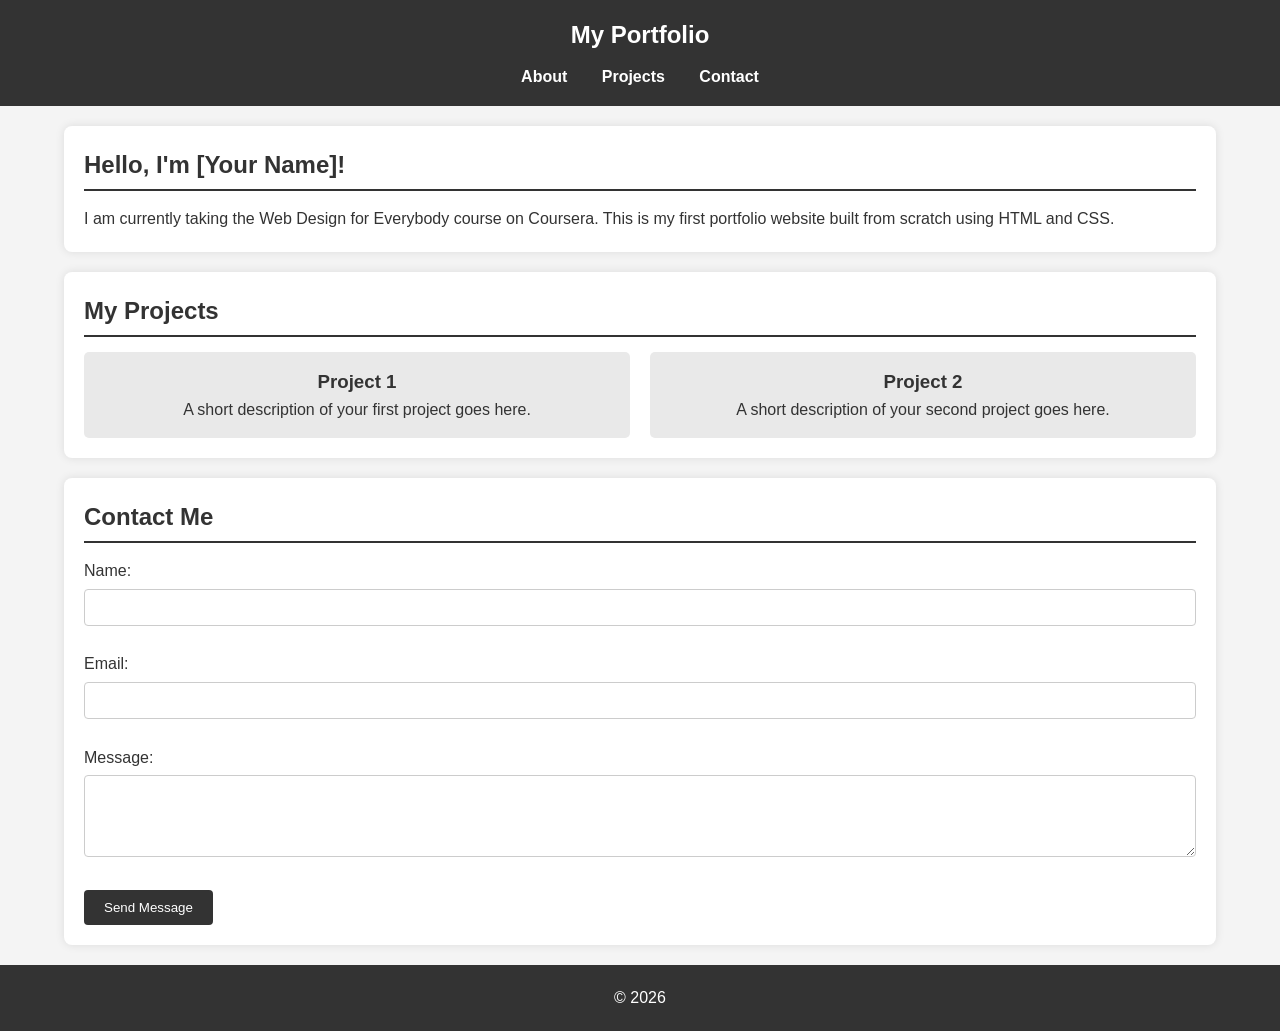
==== commit 7ad7bfd3: "Update index.html" ====
--- a/index.html
+++ b/index.html
@@ -1,66 +1,63 @@
 <!DOCTYPE html>
-<html lang="vi">
+<html lang="en">
 <head>
     <meta charset="UTF-8">
     <meta name="viewport" content="width=device-width, initial-scale=1.0">
-    <title>Danh mục đầu tư của tôi</title>
+    <title>My Portfolio</title>
     <link rel="stylesheet" href="style.css">
 </head>
 <body>
-    <!-- Tính năng 1: Menu điều hướng -->
+    <!-- Feature 1: Navigation Menu -->
     <header>
         <nav>
-            <h1>Portfolio Của Tôi</h1>
+            <h1>My Portfolio</h1>
             <ul>
-                <li><a href="#about">Giới thiệu</a></li>
-                <li><a href="#projects">Dự án</a></li>
-                <li><a href="#contact">Liên hệ</a></li>
+                <li><a href="#about">About</a></li>
+                <li><a href="#projects">Projects</a></li>
+                <li><a href="#contact">Contact</a></li>
             </ul>
         </nav>
     </header>
 
     <main>
-        <!-- Tính năng 2: Phần giới thiệu -->
+        <!-- Feature 2: About Section -->
         <section id="about" class="container">
-            <h2>Xin chào, tôi là [Tên của bạn]!</h2>
-            <p>Tôi đang học khóa học Web Design for Everybody trên Coursera. Đây là dự án danh mục đầu tư đầu tiên của tôi được xây dựng từ đầu bằng HTML và CSS.</p>
+            <h2>Hello, I'm [Your Name]!</h2>
+            <p>I am currently taking the Web Design for Everybody course on Coursera. This is my first portfolio website built from scratch using HTML and CSS.</p>
         </section>
 
-        <!-- Tính năng 3: Hiển thị các dự án (Grid layout) -->
+        <!-- Feature 3: Projects Grid Layout -->
         <section id="projects" class="container">
-            <h2>Các dự án của tôi</h2>
+            <h2>My Projects</h2>
             <div class="project-grid">
                 <div class="project-card">
-                    <h3>Dự án 1</h3>
-                    <p>Mô tả ngắn về dự án đầu tiên của bạn.</p>
+                    <h3>Project 1</h3>
+                    <p>A short description of your first project goes here.</p>
                 </div>
                 <div class="project-card">
-                    <h3>Dự án 2</h3>
-                    <p>Mô tả ngắn về dự án thứ hai của bạn.</p>
+                    <h3>Project 2</h3>
+                    <p>A short description of your second project goes here.</p>
                 </div>
             </div>
         </section>
 
-        <!-- Tính năng 4: Form liên hệ cơ bản -->
+        <!-- Feature 4: Contact Form -->
         <section id="contact" class="container">
-            <h2>Liên hệ với tôi</h2>
+            <h2>Contact Me</h2>
             <form action="#" method="POST">
-                <label for="name">Tên:</label><br>
+                <label for="name">Name:</label><br>
                 <input type="text" id="name" name="name" required><br><br>
                 
                 <label for="email">Email:</label><br>
                 <input type="email" id="email" name="email" required><br><br>
                 
-                <label for="message">Tin nhắn:</label><br>
+                <label for="message">Message:</label><br>
                 <textarea id="message" name="message" rows="4" required></textarea><br><br>
                 
-                <button type="submit">Gửi tin nhắn</button>
+                <button type="submit">Send Message</button>
             </form>
         </section>
     </main>
 
     <footer>
-        <p>&copy; 2026 [Tên của bạn]. Bài tập Coursera.</p>
-    </footer>
-</body>
-</html>
+        <p>&copy; 2026
--- a/style.css
+++ b/style.css
@@ -1,96 +1,113 @@
-/* --- YÊU CẦU 4: MOBILE-FIRST (Không có @media cho mobile) --- */
-/* Giả sử bảng màu mặc định là sáng (Yêu cầu 8) */
-body {
+/* Reset CSS cơ bản */
+* {
     margin: 0;
-    padding: 20px;
-    background-color: #ffffff; /* Nền sáng mặc định */
-    font-family: sans-serif;
+    padding: 0;
+    box-sizing: border-box;
 }
 
-.gallery {
-    /* Yêu cầu 4a: Lưới 1 cột, khoảng cách 10px giữa hàng và cột */
-    display: grid;
-    grid-template-columns: 1fr;
-    gap: 10px;
+body {
+    font-family: Arial, sans-serif;
+    line-height: 1.6;
+    color: #333;
+    background-color: #f4f4f4;
 }
 
-.item {
-    margin: 0;
-    border: 2px solid #cccccc; /* Viền sáng mặc định */
-    background-color: #f0f0f0; /* Nền ảnh sáng mặc định (Yêu cầu 8a) */
-    color: #333333; /* Chữ tối mặc định */
-    text-align: center;
-    padding-bottom: 10px;
-    /* ponytail: Thêm transition mượt mà cho việc đổi màu/bo tròn, sẽ bị tắt ở bước 7 nếu user cần */
-    transition: all 0.3s ease; 
+.container {
+    width: 90%;
+    max-width: 1200px;
+    margin: 20px auto;
+    padding: 20px;
+    background: #fff;
+    border-radius: 8px;
+    box-shadow: 0 0 10px rgba(0,0,0,0.1);
 }
 
-.item img {
-    width: 100%;
-    height: auto;
-    display: block;
+/* Style cho Header & Nav */
+header {
+    background: #333;
+    color: #fff;
+    padding: 1rem 0;
+    text-align: center;
 }
 
-/* --- YÊU CẦU 5: TABLET VIEW (≥ 772px) --- */
-@media (min-width: 772px) {
-    .gallery {
-        /* Yêu cầu 5a: Lưới 2 cột */
-        grid-template-columns: 1fr 1fr;
-    }
+nav ul {
+    list-style: none;
+    margin-top: 10px;
+}
 
-    .item img {
-        /* Yêu cầu 5b: Bo tròn ảnh thành hình tròn */
-        border-radius: 50%;
-    }
+nav ul li {
+    display: inline;
+    margin: 0 15px;
+}
 
-    /* Yêu cầu 5c: Con số cuối cùng chiếm cả 2 cột */
-    .last-item {
-        grid-column: span 2;
+nav ul li a {
+    color: #fff;
+    text-decoration: none;
+    font-weight: bold;
+}
+
+/* Hiệu ứng Hover (Tính năng bổ sung) */
+nav ul li a:hover {
+    color: #ff7f50;
+    text-decoration: underline;
+}
+
+h2 {
+    color: #333;
+    margin-bottom: 15px;
+    border-bottom: 2px solid #333;
+    padding-bottom: 5px;
+}
+
+/* Grid cho dự án - Responsive */
+.project-grid {
+    display: grid;
+    grid-template-columns: repeat(auto-fit, minmax(250px, 1fr));
+    gap: 20px;
+    margin-top: 15px;
+}
+
+.project-card {
+    background: #e9e9e9;
+    padding: 15px;
+    border-radius: 5px;
+    text-align: center;
+}
+
+/* Style cho Form */
+input[type="text"], input[type="email"], textarea {
+    width: 100%;
+    padding: 10px;
+    margin-top: 5px;
+    border: 1px solid #ccc;
+    border-radius: 4px;
+}
+
+button {
+    background: #333;
+    color: #fff;
+    padding: 10px 20px;
+    border: none;
+    border-radius: 4px;
+    cursor: pointer;
+}
+
+button:hover {
+    background: #555;
+}
+
+footer {
+    text-align: center;
+    padding: 20px;
+    margin-top: 20px;
+    background: #333;
+    color: #fff;
+}
+
+/* MEDIA QUERY CHO MOBILE (Đáp ứng yêu cầu Responsive) */
+@media (max-width: 600px) {
+    nav ul li {
+        display: block;
+        margin: 10px 0;
     }
 }
-
-/* --- YÊU CẦU 6: DESKTOP VIEW (≥ 992px) --- */
-@media (min-width: 992px) {
-    /* Yêu cầu 6b & 6bi: Xóa bo tròn, KHÔNG dùng max-width */
-    .item img {
-        border-radius: 0;
-        width: 100%; /* Đảm bảo không dùng max-width, dùng width 100% */
-    }
-
-    /* Yêu cầu 6a: Đặt MỖI con số thứ ba chiếm cả 2 cột */
-    /* ponytail: :nth-child(3n) chọn chính xác các phần tử thứ 3, 6, 9... */
-    .item:nth-child(3n) {
-        grid-column: span 2;
-    }
-    
-    /* Reset lại last-item nếu nó không phải là bội số của 3 (dù trong bài này có 6 ảnh nên nó trùng nhau, nhưng viết cho chắc) */
-    .last-item {
-        grid-column: span 2;
-    }
-}
-
-/* --- YÊU CẦU 7: REDUCED MOTION (Tôn trọng người dùng) --- */
-@media (prefers-reduced-motion: reduce) {
-    /* Yêu cầu 7a: Xóa hành vi cuộn / chuyển động */
-    * {
-        transition: none !important;
-        animation: none !important;
-        scroll-behavior: auto !important;
-    }
-}
-
-/* --- YÊU CẦU 8: DARK MODE (Hệ điều hành bật chế độ tối) --- */
-@media (prefers-color-scheme: dark) {
-    body {
-        background-color: #121212;
-    }
-
-    .item {
-        /* Yêu cầu 8a: Nền ảnh thành màu tối */
-        background-color: #1e1e1e;
-        /* Yêu cầu 8b: Màu chữ nhạt hơn (màu vàng nhạt) - Đảm bảo contrast qua WAVE */
-        color: #ffeb3b; 
-        /* Yêu cầu 8c: Viền thành màu đen */
-        border-color: #000000;
-    }
-}
